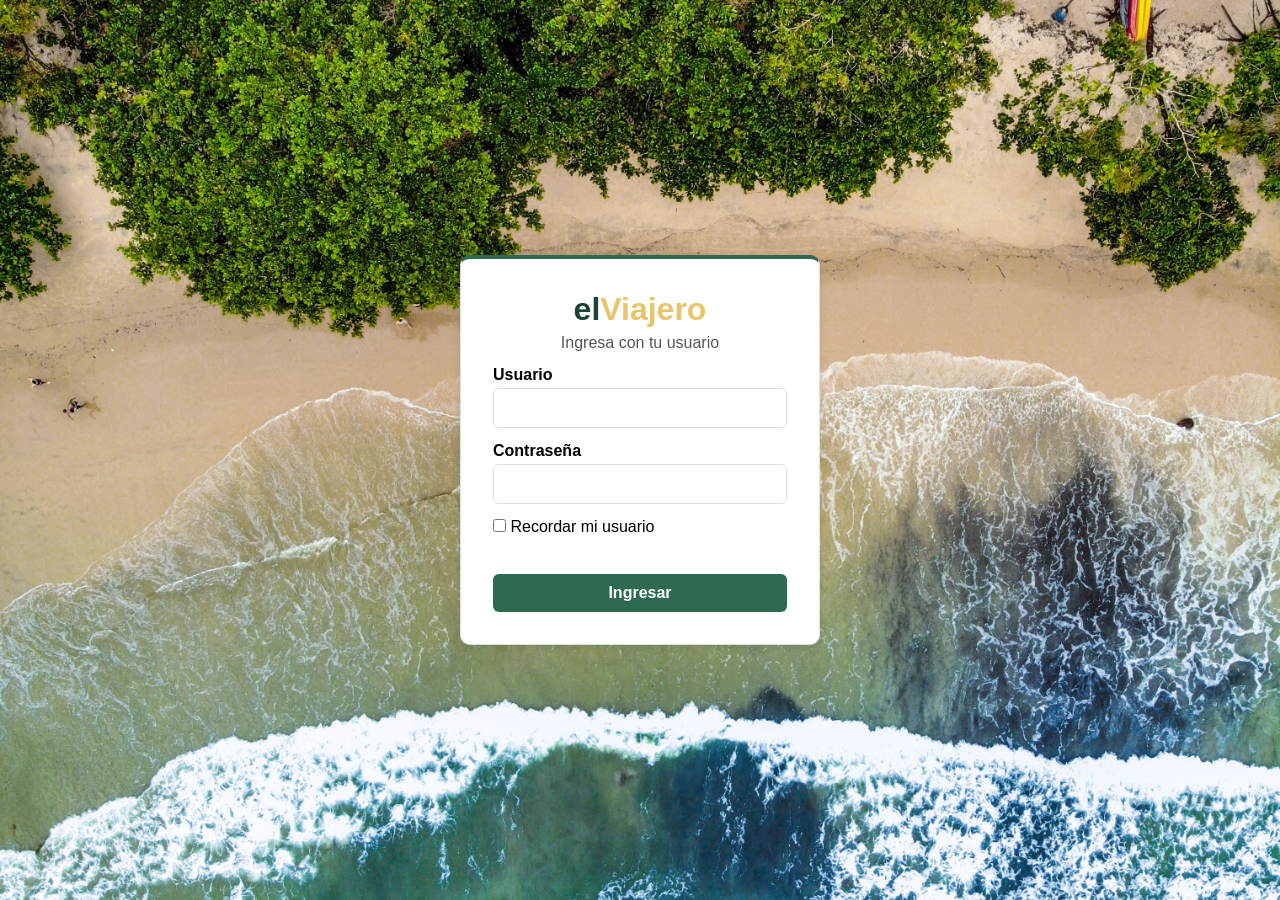
==== administrar.html @ 3f0880bc "feat: crear login y panel de admin" ====
<!DOCTYPE html>
<html lang="es">

<head>
    <meta charset="UTF-8">
    <meta name="viewport" content="width=device-width, initial-scale=1.0">
    <meta name="description"
    content="Panel de administración de elViajero para gestionar los destinos turísticos de Costa Rica.">

    <meta name="keywords" content="viajes, Costa Rica, destinos, administración, turismo">
    <meta name="author" content="elViajero">
    <link rel="stylesheet" href="css/style.css">
    <title>elViajero | Administrar Destinos</title>
</head>

<body>
    <!-- Encabezado del sitio: solo opción de cerrar sesión -->
    <header class="site-header">
        <div class="container header-content">
            <p class="logo"><strong>el<span>Viajero</span></strong></p>

            <nav class="main-nav" aria-label="Navegación de administración">
                <ul>
                    <li><a href="index.html" id="cerrar-sesion">Cerrar sesión</a></li>
                </ul>
            </nav>
        </div>
    </header>

    <!-- Contenido principal -->
    <main>
        <!-- Panel de administración de destinos -->
        <section id="administrar" aria-labelledby="admin-title">
            <div class="container">
                <div class="section-heading">
                    <h1 id="admin-title">Panel de Administración</h1>
                    <p>
                        Gestiona los destinos turísticos disponibles en la plataforma.
                    </p>
                </div>

                <!-- Controles de búsqueda y filtro por categoría -->
                <div class="admin-controls">
                    <input
                        type="search"
                        id="buscar"
                        placeholder="Buscar destino por nombre..."
                        aria-label="Buscar destino por nombre">
                    <select id="filtro-categoria" aria-label="Filtrar por categoría">
                        <option value="todas">Todas las categorías</option>
                    </select>
                </div>

                <div class="events-grid" id="events-grid" aria-live="polite" aria-busy="true">
                    <p>Cargando destinos...</p>
                </div>
            </div>
        </section>
    </main>

    <!-- Pie de página -->
    <footer>
        <div class="container">
            <p>
                <small>&copy; 2026 elViajero. Todos los derechos reservados.</small>
            </p>
        </div>
    </footer>

    <script src="js/administrar.js"></script>
</body>

</html>
---- css/style.css ----
﻿/* Elimina márgenes y espacios automáticos del navegador */
* {
    margin: 0;
    padding: 0;

    /* Hace que padding y border no aumenten el tamaño real */
    box-sizing: border-box;
}

/* Estilo general del sitio */
body {
    font-family: Arial, Helvetica, sans-serif;
    background-color: #f4f6f8;
    color: #1f2937;

    /* Mejora separación entre líneas */
    line-height: 1.6;

    /* Permite que el footer quede al final en páginas cortas */
    min-height: 100vh;
    display: flex;
    flex-direction: column;
}


/* Evita deformación y espacios extra debajo de imágenes */
img {
    height: auto;
    display: block;
}

/* Quita subrayado predeterminado */
a {
    text-decoration: none;
}

/* Contenedor reutilizable para centrar contenido */
.container {
    width: 90%;

    /* Limita el ancho máximo en pantallas grandes */
    max-width: 1100px;

    /* Centra horizontalmente */
    margin: 0 auto;
}

/* Espaciado vertical general */
section {
    padding: 40px 0;
}

/* Estilo base para títulos: cada uno se cambia por separado */
h1 {
    color: #1b4332;
    margin-bottom: 15px;
}

h2 {
    color: #1b4332;
    margin-bottom: 15px;
}

h3 {
    color: #1b4332;
    margin-bottom: 15px;
}

h4 {
    color: #1b4332;
    margin-bottom: 15px;
}

h5 {
    color: #1b4332;
    margin-bottom: 15px;
}

h6 {
    color: #1b4332;
    margin-bottom: 15px;
}

/* Separación entre párrafos */
p {
    margin-bottom: 15px;
}

/* =========================
3. HEADER
========================= */

.site-header {
    background-color: #2d6a4f;
    color: white;
    padding: 18px 0;
    border-bottom: 4px solid #e9c46a;
}

/*
flex:
organiza el logo y el menú en horizontal
*/
.header-content {
    display: flex;
    align-items: center;
    justify-content: space-between;
    gap: 20px;
}

.logo {
    font-size: 1.4rem;
    margin-bottom: 0;

    /* Evita que el logo se divida en dos líneas */
    white-space: nowrap;
}

.logo span {
    color: #e9c46a;
}

/* =========================
4. NAVEGACIÓN
========================= */

/* Quita viñetas del menú */
.main-nav ul {
    list-style: none;
    display: flex;
    align-items: center;
    gap: 12px;
}

.main-nav a {
    color: white;
    font-weight: bold;
    padding: 8px 10px;
    border-radius: 6px;

    /* Permite tratar el enlace como bloque pequeño */
    display: inline-block;
}

/* Cambio visual al pasar mouse */
.main-nav a:hover {
    background-color: #e9c46a;
    color: #2d6a4f;
}

/* =========================
5. CONTENIDO PRINCIPAL
========================= */

/* El contenido crece para empujar el footer hacia abajo */
main {
    flex: 1;
}

.section-heading {
    text-align: center;
    margin-bottom: 40px;
}

.section-heading p {
    color: #555;
}

/* =========================
6. SECCIÓN DESTINOS
========================= */

/*
grid:
organiza las tarjetas y las adapta al ancho disponible
*/
.events-grid {
    display: grid;
    grid-template-columns: repeat(auto-fit, minmax(240px, 320px));
    justify-content: center;
    gap: 24px;
}

.event-card {
    background-color: white;
    border: 1px solid #d9e2dd;
    border-radius: 10px;

    overflow: hidden;

    box-shadow: 0 2px 8px rgba(0, 0, 0, 0.1);

    /* Animación suave al pasar el mouse */
    transition: transform 0.3s ease;
}

.event-card:hover {
    transform: scale(1.05);
}

.event-card__image {
    min-height: 180px;
    display: flex;
    align-items: center;
    justify-content: center;
    background-color: #d8f3dc;
    color: #2d6a4f;
}

.event-card__image img {
    width: 100%;
    height: 180px;

    /* Ajusta imagen sin deformarla */
    object-fit: cover;
}

.event-card__location {
    margin: 0;
    padding: 12px 20px;
    color: #555;
    font-size: 0.9rem;
}

.event-card__content {
    padding: 20px;
}

.event-card__content h3 {
    margin: 8px 0;
}

/* =========================
7. SECCIÓN QUIÉNES SOMOS
========================= */

.about-card {
    background-color: white;
    padding: 25px;
    border-radius: 10px;
    box-shadow: 0 2px 8px rgba(0, 0, 0, 0.1);
    text-align: center;

    /* Cambio suave de color al pasar el mouse */
    transition: background-color 0.3s ease;
}

.about-card:hover {
    background-color: #d8f3dc;
}

/* =========================
8. FOOTER
========================= */

footer {
    background-color: #2d6a4f;
    color: white;
    padding: 35px 0;
}

footer a {
    color: #e9c46a;
    font-weight: bold;
}

footer a:hover {
    text-decoration: underline;
}

footer h5 {
    color: #e9c46a;
}

footer ul {
    list-style: none;
    margin-bottom: 15px;
}

footer address {
    font-style: normal;
    margin-bottom: 15px;
}

.admin-area p {
    margin-bottom: 5px;
}

.admin-link {
    display: inline-block;
    margin-top: 0;
    padding: 8px 10px;
    border-radius: 6px;
}

/* Mismo efecto hover de los enlaces del menú */
.admin-link:hover {
    background-color: #e9c46a;
    color: #2d6a4f;
    text-decoration: none;
}

/* =========================
9. PANEL DE ADMINISTRACIÓN
========================= */

/* Buscador y filtro de categoría centrados */
.admin-controls {
    display: flex;
    justify-content: center;
    align-items: center;
    flex-wrap: wrap;
    gap: 12px;
    margin-bottom: 30px;
}

.admin-controls input,
.admin-controls select {
    padding: 10px 12px;
    border: 1px solid #d9e2dd;
    border-radius: 6px;
    font-size: 1rem;
    font-family: inherit;
    background-color: white;
    color: #1f2937;
}

.admin-controls input {
    flex: 1;
    min-width: 220px;
    max-width: 400px;
}

.admin-controls input:focus,
.admin-controls select:focus {
    outline: 2px solid #2d6a4f;
    border-color: #2d6a4f;
}

/* Botón editar de cada tarjeta */
.btn-editar {
    display: inline-block;
    margin-top: 10px;
    padding: 8px 16px;
    background-color: #2d6a4f;
    color: white;
    font-weight: bold;
    font-size: 0.95rem;
    border: none;
    border-radius: 6px;
    cursor: pointer;

    /* Cambio suave de color al pasar el mouse */
    transition: background-color 0.3s ease;
}

.btn-editar:hover {
    background-color: #e9c46a;
    color: #2d6a4f;
}

/* =========================
10. RESPONSIVE
========================= */

/*
Cambios para pantallas pequeñas
*/
@media (max-width: 768px) {

    /*
    Menú vertical
    */
    .header-content {
        flex-direction: column;
        gap: 10px;
    }

    .main-nav ul {
        flex-wrap: wrap;
        justify-content: center;
    }
}

/* Ajustes para teléfonos angostos */
@media (max-width: 420px) {
    .logo {
        font-size: 1.15rem;
    }

    .section-heading h1 {
        font-size: 1.75rem;
    }

    .event-card__content {
        padding: 18px;
    }
}
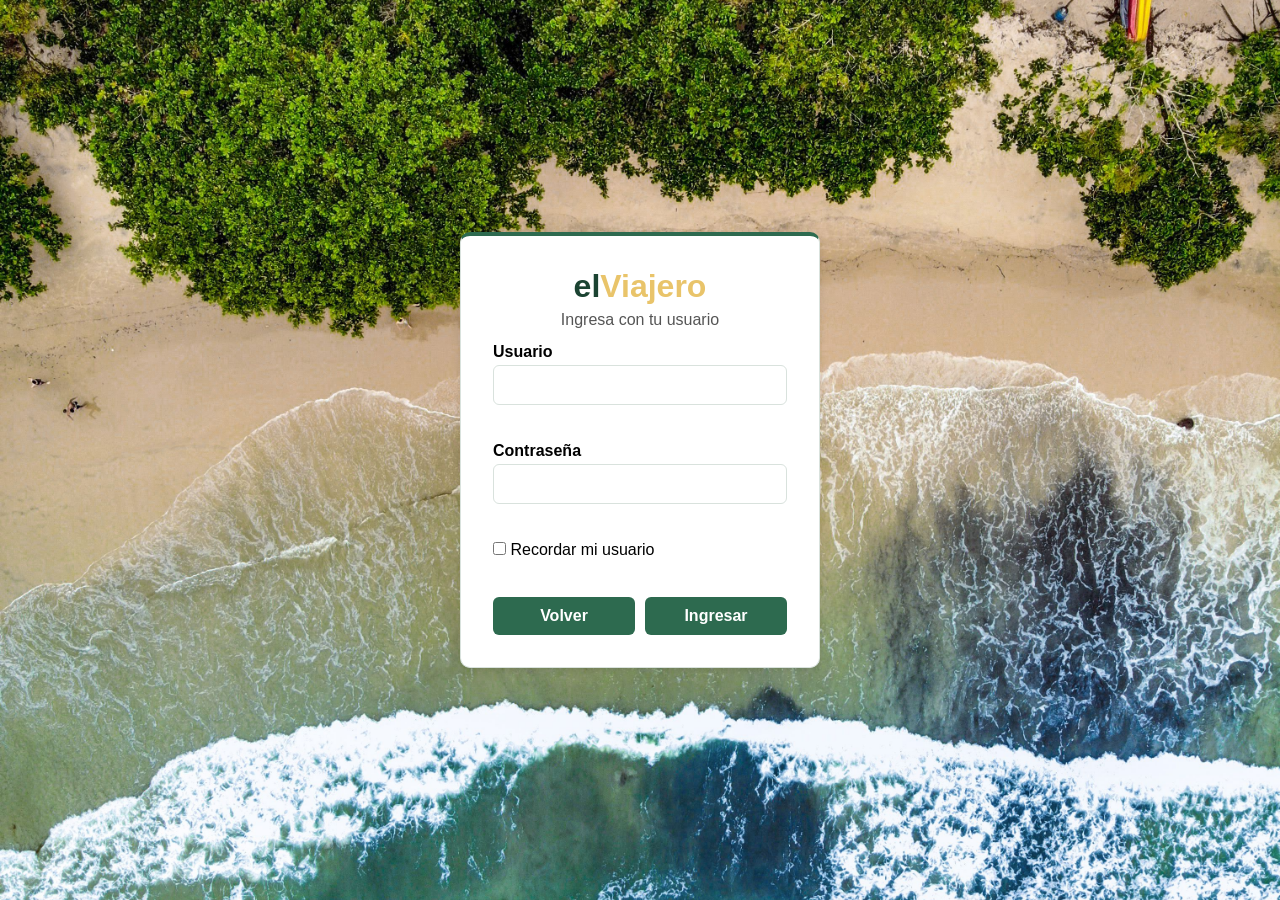
==== commit e667b5ab: "refactor: limpiar código y estructura" ====
--- a/administrar.html
+++ b/administrar.html
@@ -5,8 +5,7 @@
     <meta charset="UTF-8">
     <meta name="viewport" content="width=device-width, initial-scale=1.0">
     <meta name="description"
-    content="Panel de administración de elViajero para gestionar los destinos turísticos de Costa Rica.">
-
+        content="Panel de administración de elViajero para gestionar los destinos turísticos de Costa Rica.">
     <meta name="keywords" content="viajes, Costa Rica, destinos, administración, turismo">
     <meta name="author" content="elViajero">
     <link rel="stylesheet" href="css/style.css">
@@ -67,7 +66,7 @@
         </div>
     </footer>
 
-    <script src="js/administrar.js"></script>
+    <script src="js/destinos.js"></script>
 </body>
 
 </html>
--- a/css/style.css
+++ b/css/style.css
@@ -1,4 +1,9 @@
-﻿/* Elimina márgenes y espacios automáticos del navegador */
+﻿/* =========================
+1. CSS BASE
+Reglas generales del sitio
+========================= */
+
+/* Elimina márgenes y espacios automáticos del navegador */
 * {
     margin: 0;
     padding: 0;
@@ -34,48 +39,27 @@
     text-decoration: none;
 }
 
-/* Contenedor reutilizable para centrar contenido */
+/* =========================
+2. UTILIDADES GENERALES
+========================= */
+
+/* Contenedor centrado reutilizable */
 .container {
-    width: 90%;
-
-    /* Limita el ancho máximo en pantallas grandes */
-    max-width: 1100px;
-
-    /* Centra horizontalmente */
+    width: min(90%, 1100px);
     margin: 0 auto;
 }
 
 /* Espaciado vertical general */
 section {
-    padding: 40px 0;
-}
-
-/* Estilo base para títulos: cada uno se cambia por separado */
-h1 {
-    color: #1b4332;
-    margin-bottom: 15px;
-}
-
-h2 {
-    color: #1b4332;
-    margin-bottom: 15px;
-}
-
-h3 {
-    color: #1b4332;
-    margin-bottom: 15px;
-}
-
-h4 {
-    color: #1b4332;
-    margin-bottom: 15px;
-}
-
-h5 {
-    color: #1b4332;
-    margin-bottom: 15px;
-}
-
+    padding: 48px 0;
+}
+
+/* Estilo base para títulos */
+h1,
+h2,
+h3,
+h4,
+h5,
 h6 {
     color: #1b4332;
     margin-bottom: 15px;
@@ -144,6 +128,12 @@
 
 /* Cambio visual al pasar mouse */
 .main-nav a:hover {
+    background-color: #e9c46a;
+    color: #2d6a4f;
+}
+
+/* Indica cuál página está activa en el menú */
+.main-nav a[aria-current="page"] {
     background-color: #e9c46a;
     color: #2d6a4f;
 }
@@ -270,11 +260,6 @@
 
 footer h5 {
     color: #e9c46a;
-}
-
-footer ul {
-    list-style: none;
-    margin-bottom: 15px;
 }
 
 footer address {
@@ -359,6 +344,143 @@
     color: #2d6a4f;
 }
 
+/* Tarjeta en modo edición: conserva su lugar y tamaño */
+.event-card--editando {
+    border-color: #2d6a4f;
+}
+
+/* Sin efecto de agrandar mientras se edita */
+.event-card--editando:hover {
+    transform: none;
+}
+
+/*
+Formulario de edición dentro de la tarjeta:
+altura limitada con desplazamiento interno
+para que la tarjeta no crezca de más
+*/
+.form-edicion {
+    max-height: 380px;
+    overflow-y: auto;
+
+    /* Espacio a la derecha para que la barra
+       de desplazamiento no toque los campos */
+    padding-right: 10px;
+}
+
+.form-edicion fieldset {
+    border: none;
+    padding: 0;
+    margin: 0 0 8px;
+}
+
+/*
+El legend se mantiene en el HTML por semántica
+y accesibilidad, pero no se muestra en pantalla
+*/
+.form-edicion legend {
+    position: absolute;
+    width: 1px;
+    height: 1px;
+    overflow: hidden;
+    clip: rect(0 0 0 0);
+    clip-path: inset(50%);
+    white-space: nowrap;
+}
+
+/* Cada campo: label encima del control */
+.form-grupo {
+    display: flex;
+    flex-direction: column;
+    margin-bottom: 6px;
+}
+
+.form-grupo label {
+    font-weight: bold;
+    font-size: 0.8rem;
+    margin-bottom: 2px;
+}
+
+.form-edicion input,
+.form-edicion select,
+.form-edicion textarea {
+    width: 100%;
+    padding: 5px 8px;
+    border: 1px solid #d9e2dd;
+    border-radius: 6px;
+    font-size: 0.85rem;
+    font-family: inherit;
+    background-color: white;
+    color: #1f2937;
+}
+
+.form-edicion textarea {
+    resize: vertical;
+}
+
+.form-edicion input:focus,
+.form-edicion select:focus,
+.form-edicion textarea:focus {
+    outline: 2px solid #2d6a4f;
+    border-color: #2d6a4f;
+}
+
+/* Campos bloqueados: gris y solo lectura */
+.form-edicion .campo-bloqueado {
+    background-color: #e6e6e6;
+    color: #6b7280;
+    border-color: #d1d5db;
+    cursor: not-allowed;
+}
+
+/*
+Botones Guardar Cambios y Cancelar:
+quedan fijos al pie del formulario
+mientras se desplazan los campos
+*/
+.form-edicion__acciones {
+    display: flex;
+    gap: 8px;
+    margin-bottom: 0;
+    padding-top: 6px;
+    position: sticky;
+    bottom: 0;
+    background-color: white;
+}
+
+.btn-guardar,
+.btn-cancelar {
+    display: inline-block;
+    padding: 6px 12px;
+    font-weight: bold;
+    font-size: 0.85rem;
+    border: none;
+    border-radius: 6px;
+    cursor: pointer;
+
+    /* Cambio suave de color al pasar el mouse */
+    transition: background-color 0.3s ease;
+}
+
+.btn-guardar {
+    background-color: #2d6a4f;
+    color: white;
+}
+
+.btn-guardar:hover {
+    background-color: #e9c46a;
+    color: #2d6a4f;
+}
+
+.btn-cancelar {
+    background-color: #9ca3af;
+    color: white;
+}
+
+.btn-cancelar:hover {
+    background-color: #6b7280;
+}
+
 /* =========================
 10. RESPONSIVE
 ========================= */
